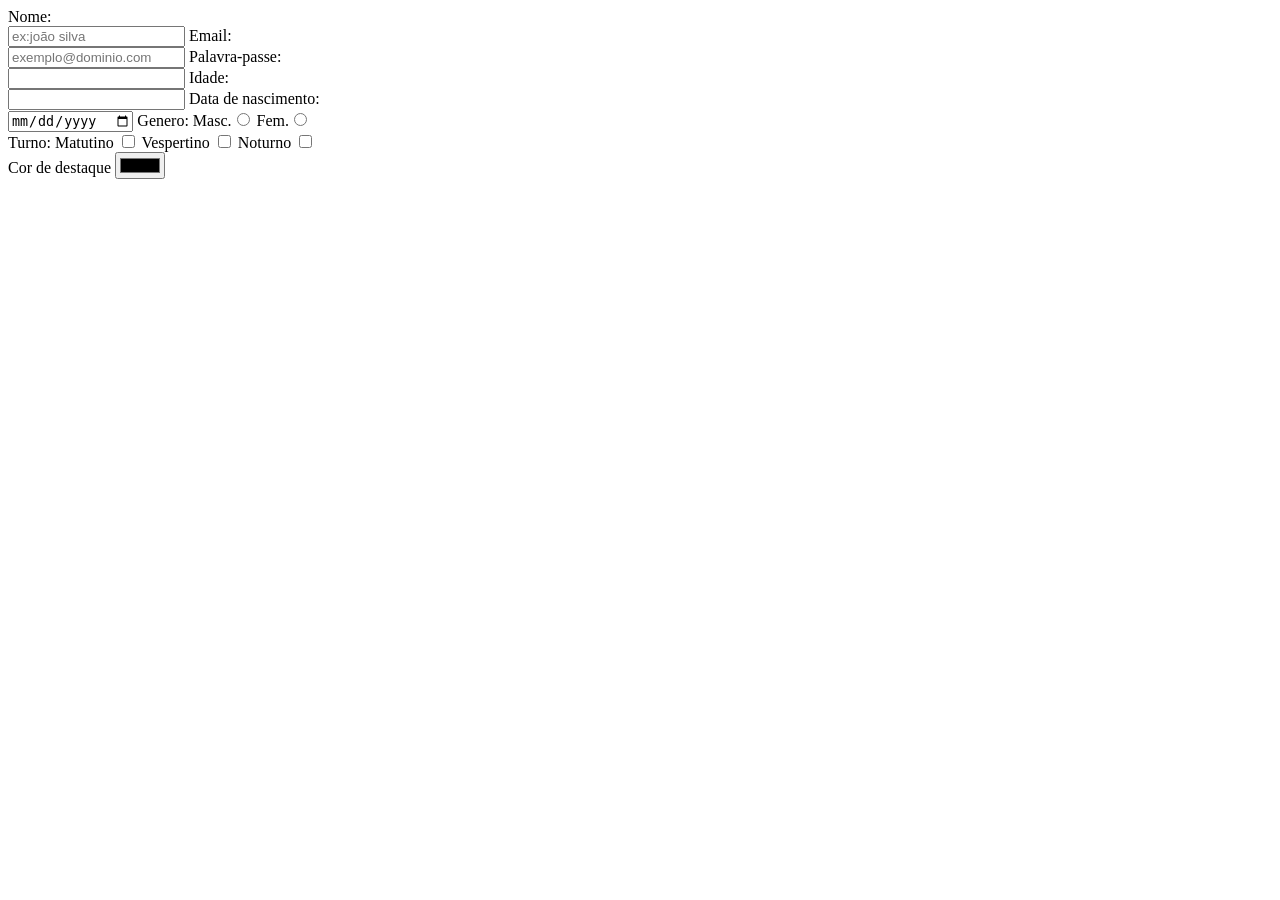
==== atividade01.html @ 80d2703c "atividade html e css concluida" ====
<!DOCTYPE html>
<html lang="en">
<head>
    <meta charset="UTF-8">
    <title>Atividade01</title>
    <link rel = "stylesheet" href="atividade01Style.css">
</head>
<body>
<form name="formulario">
    <label for="nome">Nome:
        <br>
    <input type="text" name="nome" id="nome" placeholder="ex:joão silva" required>
    </label>

    <label for="email">Email:
        <br>
        <input type="Email" name="Email" id="Email"placeholder="exemplo@dominio.com" required>
    </label>

    <label for="senha">Palavra-passe:
        <br>
        <input type="password" name="senha" id="senha">
    </label>

    <label for="Idade">Idade:
        <br>
    <input type="Number" name="Idade" id="Idade">
    </label>

    <label for="DataNascimento">Data de nascimento:
        <br>
        <input type="Date" name="DataNascimento" id="DataNascimento">
    </label>

    <label>Genero:</label>
    <label>Masc.<input type="Radio" name="Masculino"></label>
    <label>Fem.<input type="Radio" name="Feminino"></label>
    <br>
    <label>Turno:</label>
        <label>Matutino <input type="checkbox" id="Matutino"></label>
        <label>Vespertino <input type="checkbox" id="Vespertino"></label>
        <label>Noturno <input type="checkbox" id="Noturno"></label>
    <br>
    <label for="Cor">Cor de destaque</label>
    <input type="color" name="Cor" id="Cor">

</form>

</body>
</html>
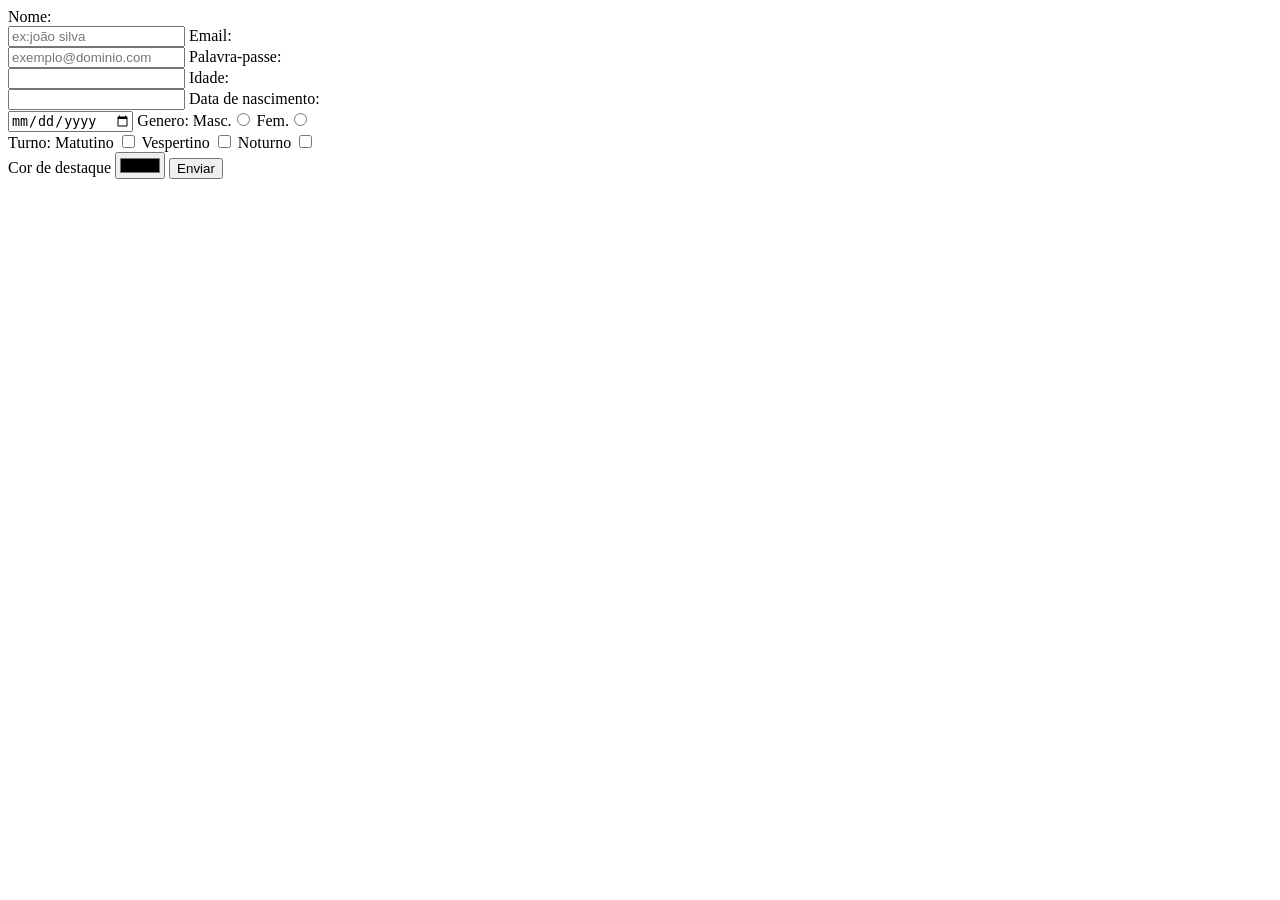
==== commit 09681948: "cria coloração dinamica -Cria o arquivo js -adiciona Um Event Listener para quando o input color for" ====
--- a/atividade01.html
+++ b/atividade01.html
@@ -6,7 +6,7 @@
     <link rel = "stylesheet" href="atividade01Style.css">
 </head>
 <body>
-<form name="formulario">
+<form id="formulario" name="formulario">
     <label for="nome">Nome:
         <br>
     <input type="text" name="nome" id="nome" placeholder="ex:joão silva" required>
@@ -44,6 +44,8 @@
     <label for="Cor">Cor de destaque</label>
     <input type="color" name="Cor" id="Cor">
 
+        <input type="button" value="Enviar">
+    <script src="atividade01.js"></script>
 </form>
 
 </body>
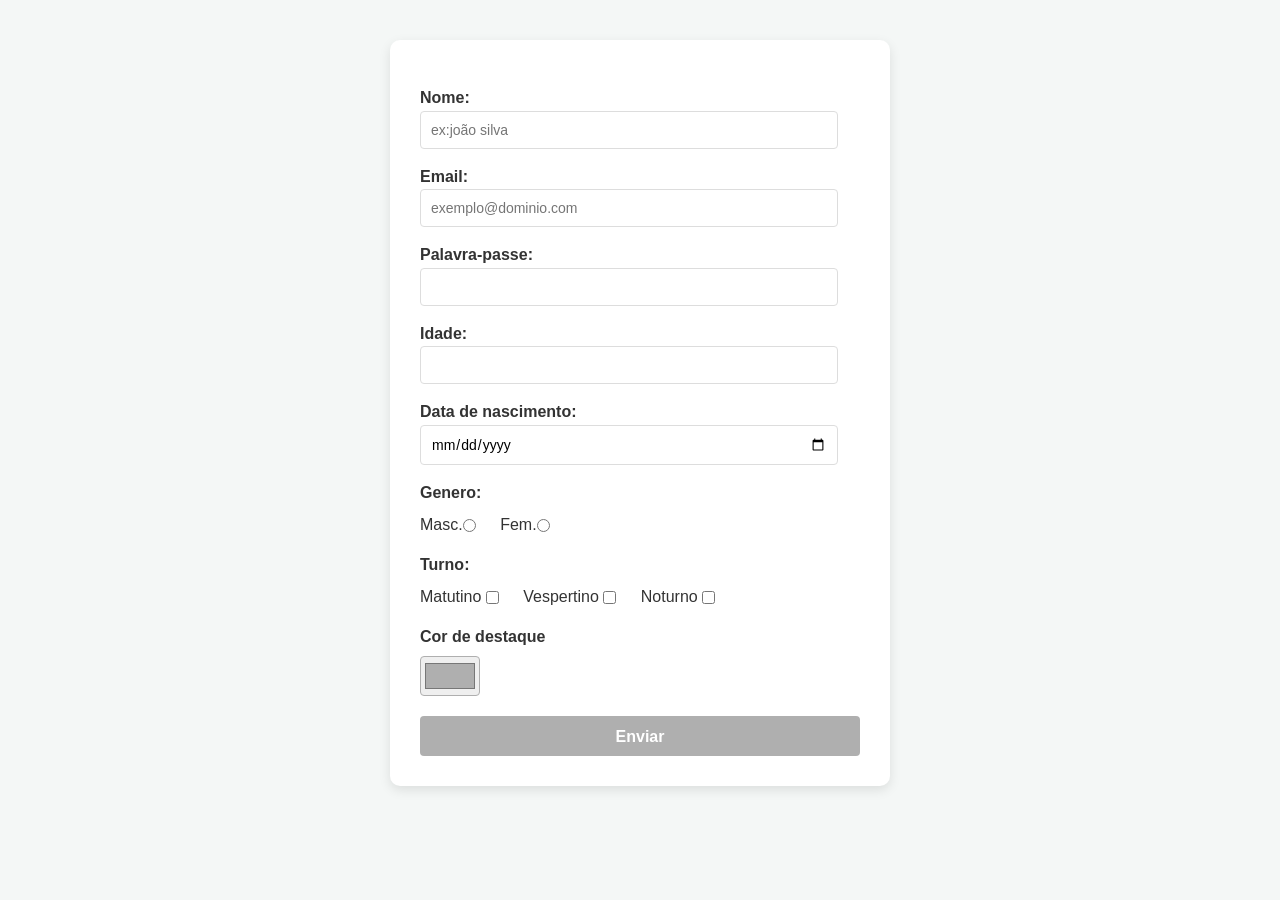
==== commit 39fc722f: "configura a pasta principal" ====
--- a/atividade01.html
+++ b/atividade01.html
@@ -3,7 +3,7 @@
 <head>
     <meta charset="UTF-8">
     <title>Atividade01</title>
-    <link rel = "stylesheet" href="atividade01Style.css">
+    <link rel = "stylesheet" href="atividade01.html.css">
 </head>
 <body>
 <form id="formulario" name="formulario">
@@ -45,7 +45,7 @@
     <input type="color" name="Cor" id="Cor">
 
         <input type="button" value="Enviar">
-    <script src="atividade01.js"></script>
+    <script src="atividade01.html.js"></script>
 </form>
 
 </body>
--- a/atividade01.html.css
+++ b/atividade01.html.css
@@ -0,0 +1,110 @@
+@import url('https://fonts.googleapis.com/css2?family=Raleway:ital,wght@0,100..900;1,100..900&display=swap');
+
+:root {
+    --primary-color: #afafaf;
+    --bg-color: #F4F7F6;
+    --text-color: #333;
+    --border-color: #DDD;
+}
+
+* {
+    margin: 0;
+    padding: 0;
+    box-sizing: border-box;
+}
+
+body {
+    font-family: "ROboto Condensed", Segoe UI, Oxygen, Ubuntu, Cantarell, "Open Sans", "Helvetica Neue", sans-serif;
+    background-color: var(--bg-color);
+    color: var(--text-color);
+    line-height: 1.6;
+    display: flex;
+    justify-content: center;
+    padding: 40px 20px;
+}
+
+form {
+    padding: 30px;
+    background-color: white;
+    border-radius: 10px;
+    box-shadow: 0 4px 12px rgba(0, 0, 0, 0.1);
+    width: 100%;
+    max-width: 500px;
+}
+
+label {
+    display: block;
+    font-weight: 600;
+    margin-top: 15px;
+    margin-bottom: 6px;
+}
+
+input[type="text"],
+input[type="email"],
+input[type="password"],
+input[type="number"],
+input[type="date"] {
+    width: 95%;
+    padding: 10px;
+    border: 1px solid var(--border-color);
+    border-radius: 4px;
+    font-family: inherit;
+    font-size: 14px;
+    outline: none;
+    transition: border-color 0.2s;
+    margin: 0;
+}
+
+
+form label:has(input[type="checkbox"]),
+form label:has(input[type="radio"]) {
+    display: inline;
+    font-weight: normal;
+    margin-right: 15px;
+    margin-top: 5px;
+    cursor: pointer;
+}
+
+input[type="checkbox"],
+input[type="radio"] {
+    vertical-align: middle;
+    margin-right: 5px;
+}
+
+input[type="color"] {
+    display: block;
+    width: 60px;
+    height: 40px;
+    border: 1px solid var(--primary-color);
+    border-radius: 4px;
+    cursor: pointer;
+    padding: 2px;
+}
+
+input[type="button"] {
+    display: block;
+    width: 100%;
+    height: 40px;
+    border: 1px;
+    border-radius: 4px;
+    cursor: pointer;
+    padding: 12px;
+    text-align: center;
+    margin-top: 20px;
+    color: white;
+    background-color: var(--primary-color);
+    font-size: 16px;
+    font-weight: bold;
+    transition: background-color 0.3s, transition 0.1s;
+}
+
+input[type="button"]:hover {
+    transform: scale(1.02);
+    filter: brightness(0.8);
+}
+
+input[type="button"]:active {
+    transform: scale(1.02);
+    filter: brightness(0.8);
+    scale: 99%;
+}
